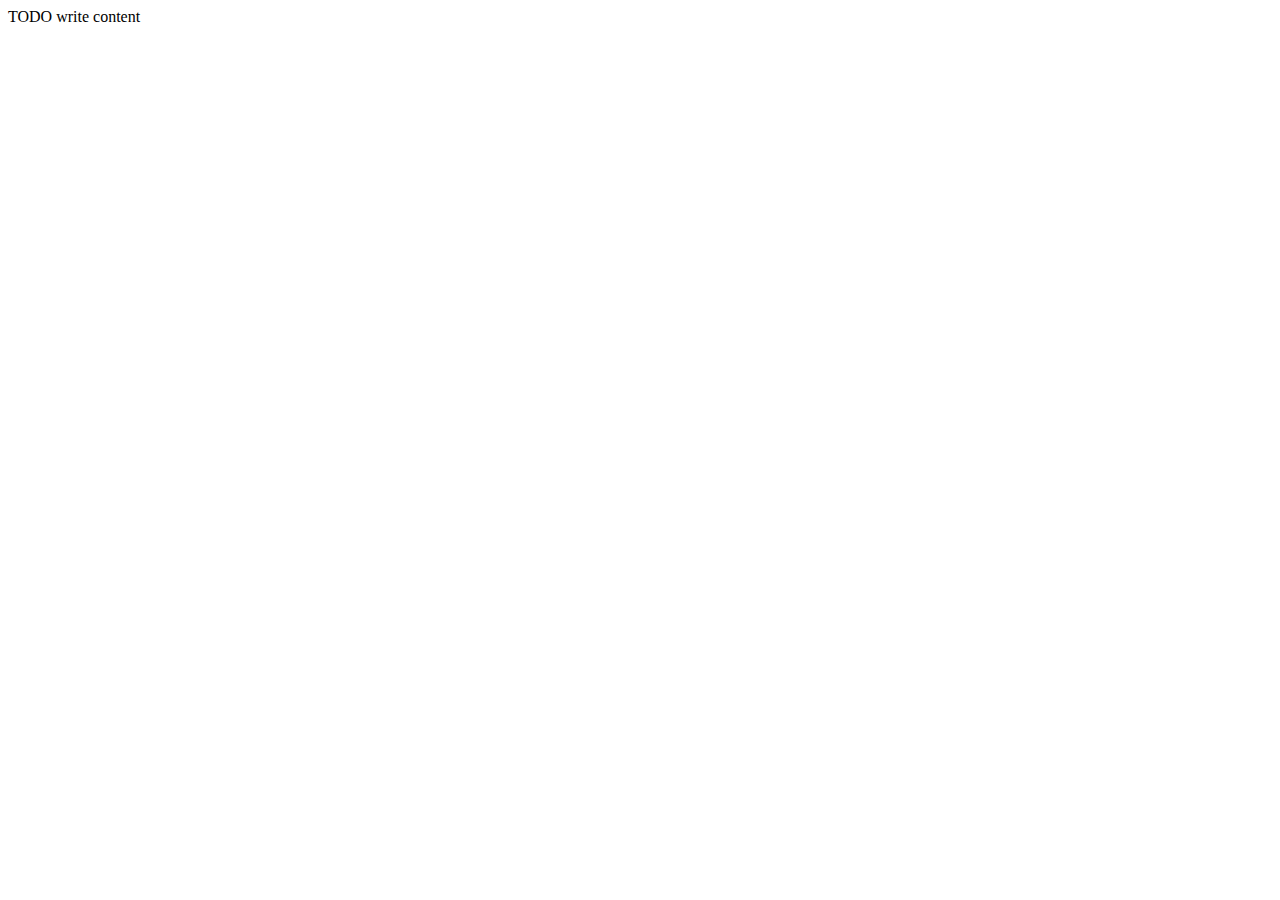
==== cv.html @ 323184f7 "Ajout d'une page CV + lien dans page d'accueil." ====
<!DOCTYPE html>
<!--
To change this license header, choose License Headers in Project Properties.
To change this template file, choose Tools | Templates
and open the template in the editor.
-->
<html>
    <head>
        <title>TODO supply a title</title>
        <meta charset="UTF-8">
        <meta name="viewport" content="width=device-width, initial-scale=1.0">
    </head>
    <body>
        <div>TODO write content</div>
    </body>
</html>
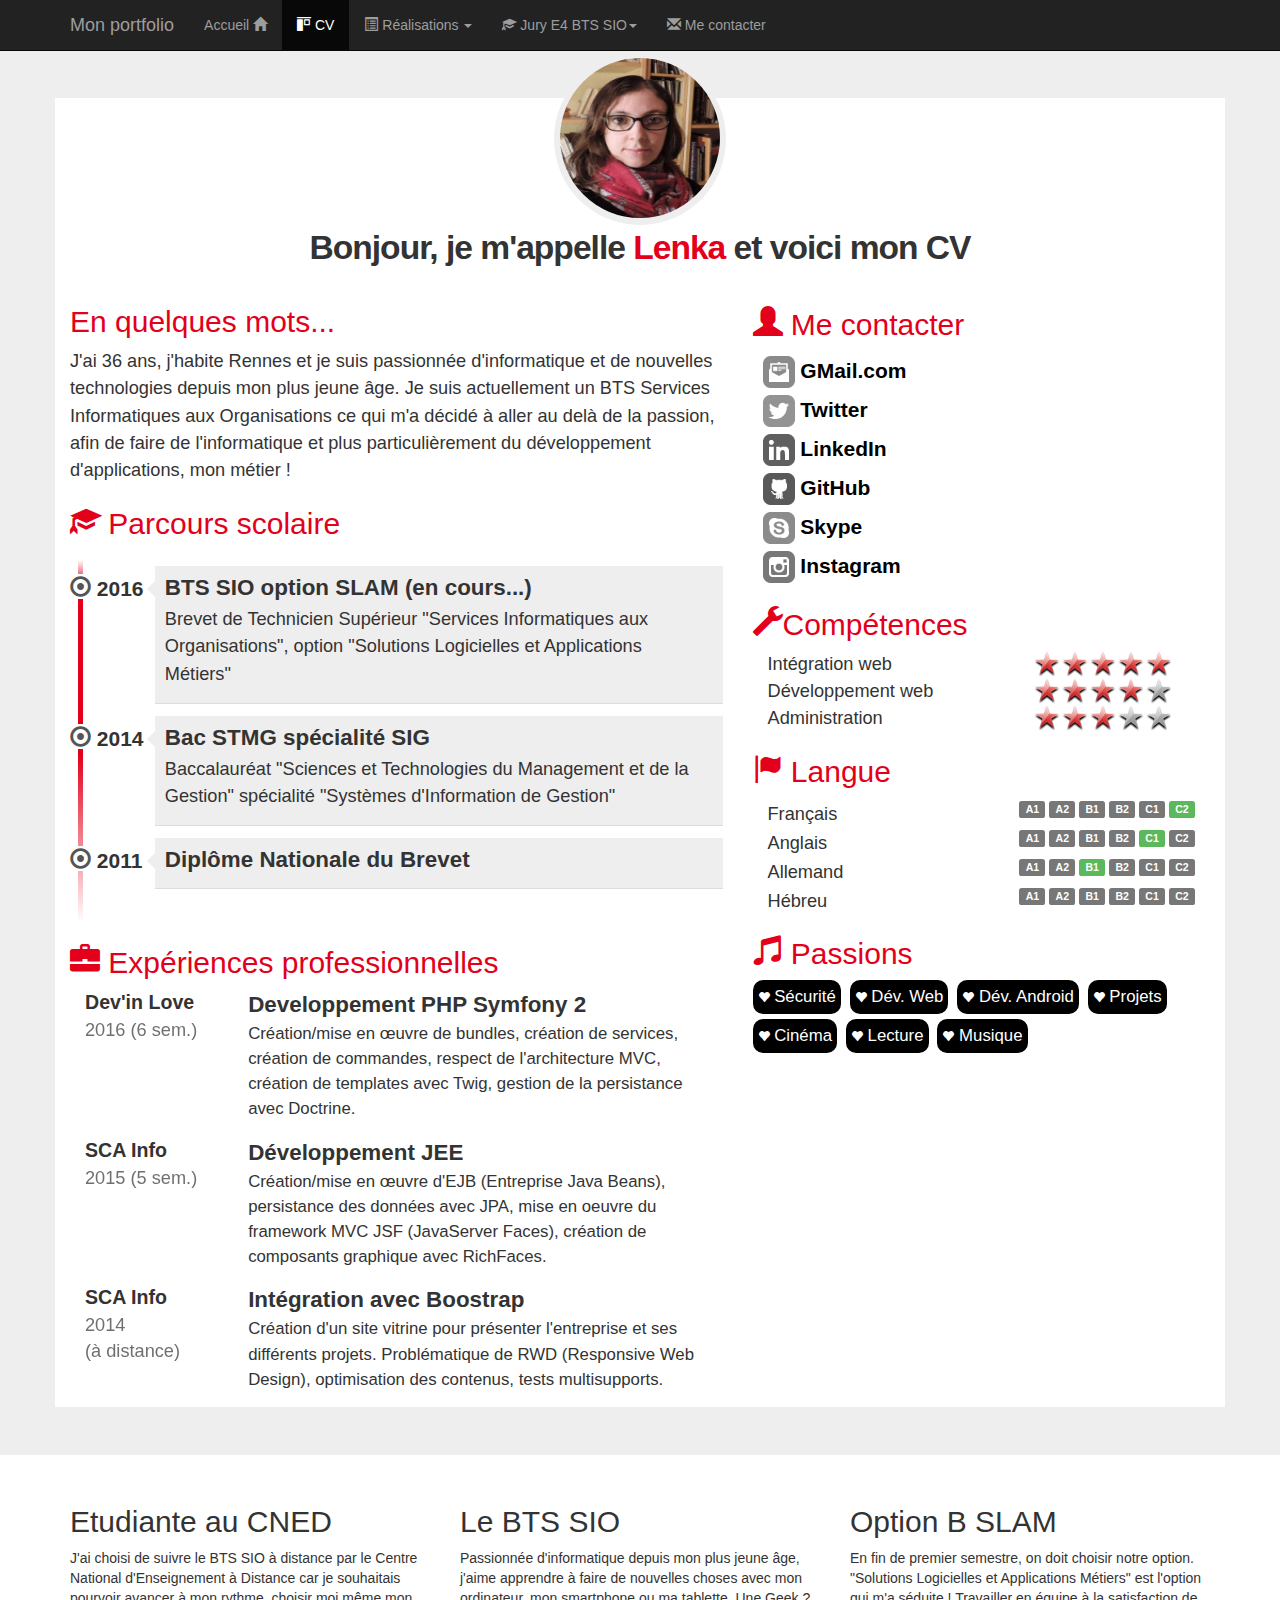
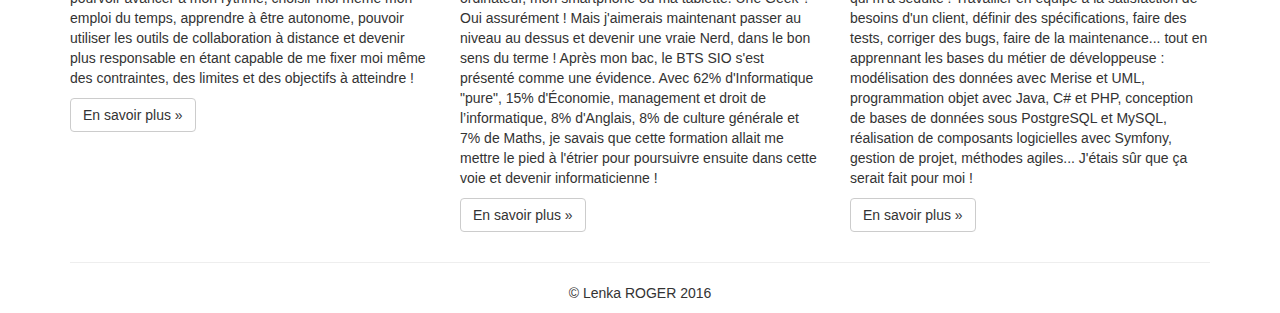
==== commit 1ba85be6: "Page CV complète" ====
--- a/cv.html
+++ b/cv.html
@@ -4,13 +4,407 @@
 To change this template file, choose Tools | Templates
 and open the template in the editor.
 -->
-<html>
+<html lang="fr">
     <head>
-        <title>TODO supply a title</title>
         <meta charset="UTF-8">
+        <meta http-equiv=""X-UA-Compatible" content="IE=edge">
         <meta name="viewport" content="width=device-width, initial-scale=1.0">
+        <!-- 3 first metas to put above join the head, the others under these tags -->
+        <!--balises de ref :  -->
+        <meta name="description" content="portfolio de Lenka ROGER - BTS SIO SLAM">
+        <meta name="author" content="Lenka ROGER">
+        <link rel="icon" href="favicon.ico" />
+        <title>Portfolio de Lenka ROGER (BTS SIO 2017)</title>
+        <!--Décla feuille de style Bootstrap simplifiée-->
+        <link href="css/bootstrap-3.3.7-dist/css/bootstrap.min.css" rel="stylesheet" />
+        <link href="css/styles.css" rel="stylesheet"/>
+        <link href="css/cv.css" rel="stylesheet"/>
     </head>
+    
     <body>
-        <div>TODO write content</div>
+        <!-- navbar -->
+        <nav class="navbar navbar-inverse navbar-fixed-top">
+            <div class="container">
+                <!--navbar pour navigation raccourcie (mobiles) -->
+                <div class="navbar-header">
+                    <button type="button" class="navbar-toggle" data-toggle="collapse" data-target="#navbar" aria-controls="navbar">
+                        <span class="sr-only">Navigation raccourcie</span>
+                        <span class="icon-bar"></span>
+                        <span class="icon-bar"></span>
+                        <span class="icon-bar"></span>
+                    </button>
+                    <a class="navbar-brand" href="#">Mon portfolio</a>
+                </div>
+                <!-- Contenu de la barre de navigation -->
+                <div id="navbar" class="navbar-collapse collapse">
+                    <ul class="nav navbar-nav">
+                        <li><a href="index.html">Accueil <span class="glyphicon glyphicon-home"></span></a></li>
+                        <li class="active"><a href="cv.html"><span class="glyphicon glyphicon-object-align-top"></span> CV</a></li>
+                        <li class="dropdown">
+                            <a href="#" class="dropdown-toggle" data-toggle="dropdown" role="button"><span class="glyphicon glyphicon-list-alt"></span> Réalisations <span class="caret"></span></a>
+                            <ul class="dropdown-menu" role="menu">
+                                <li role="presentation" class="dropdown-header">En autonomie</li>
+                                <li role="presentation"><a role="menuitem" href="#">Application Android</a></li>
+                                <li role="presentation"><a role="menuitem" href="#">Site web</a></li>
+                                <li role="presentation"><a role="menuitem" href="#">Études et analyses</a></li>
+                                <li role="presentation" class="divider"></li>
+                                <li role="presentation" class="dropdown-header">En entreprise</li>
+                                <li role="presentation"><a role="menuitem" href="#">Projet de 1ère année</a></li>
+                                <li role="presentation"><a role="menuitem" href="#">Projet de 2ème année</a></li>
+                            </ul>
+                        </li>
+                        <li class="dropdown">
+                            <a href="#" class="dropdown-toggle" data-toggle="dropdown" role="button">
+                                <span class="glyphicon glyphicon-education"></span> Jury E4 BTS SIO<span class="caret"></span>
+                            </a>
+                            <ul class="dropdown-menu" role="menu">
+                                <li role="presentation" class="dropdown-header">Documentation contexte</li>
+                                <li role="presentation"><a role="menuitem" href="#">Présentation</a></li>
+                                <li role="presentation"><a role="menuitem" href="#">Application</a></li>
+                                <li role="presentation"><a role="menuitem" href="#">Missions à réaliser</a></li>
+                                <li role="presentation"><a role="menuitem" href="#">Annexes</a></li>
+                                <li role="presentation" class="divider"></li>
+                                <li role="presentation" class="dropdown-header">Fiches d'examen</li>
+                                <li role="presentation"><a role="menuitem" href="#">Situation professionnelle n°1</a></li>
+                                <li role="presentation"><a role="menuitem" href="#">Situation professionnelle n°2</a></li>
+                                <li role="presentation" class="divider"></li>
+                                <li role="presentation" class="dropdown-header">Démonstrations</li>
+                                <li role="presentation"><a role="menuitem" href="#">Démo SP n°1</a></li>
+                                <li role="presentation"><a role="menuitem" href="#">Démo SP n°2</a></li>
+                                <li role="presentation" class="divider"></li>
+                                <li role="presentation" class="dropdown-header">Codes sources</li>
+                                <li role="presentation"><a role="menuitem" href="#">Sources SP n°1</a></li>
+                                <li role="presentation"><a role="menuitem" href="#">Sources SP n°2</a></li>
+                            </ul>
+                        </li>
+                        <li>
+                            <a href="#">
+                                <span class="glyphicon glyphicon-envelope"></span> Me contacter
+                            </a>
+                        </li> 
+                    </ul> 
+                </div><!-- navbar collapse -->
+            </div><!-- navbar collapse -->
+        </nav>
+        
+        <!-- CV --> 
+        <!-- Main jumbotron for a primary marketing message or call to action -->
+        <div class="jumbotron">
+            <div class="container">
+                <div class="row cadreCV">
+                    <div id="cv-entete" class="text-center">
+                        <div id="cv-photo">
+                            <img src="images/LenkaRoger.jpg" alt="Ma photo d'identité" />
+                        </div>     
+                        <div id="cv-intro">
+                            <h1>Bonjour, je m'appelle <span>Lenka</span> et voici mon CV</h1>
+                        </div>
+                    </div>
+                </div>
+                <div class="row cadreCV">
+                    <div class="col-xs-12 col-sm-7">
+                        <!----Partie gauche ----->
+                        <div class="rubrique">
+                            <h2>En quelques mots...</h2>
+                            <p>J'ai 36 ans, j'habite Rennes et je suis passionnée d'informatique et de 
+                                nouvelles technologies depuis mon plus jeune âge. Je suis actuellement un 
+                                BTS Services Informatiques aux Organisations ce qui m'a décidé à aller au 
+                                delà de la passion, afin de faire de l'informatique et plus particulièrement      
+                                du développement d'applications, mon métier !</p>
+                        </div>
+                        <div class="rubrique">
+                            <h2><span class="glyphicon glyphicon-education"></span> Parcours scolaire</h2>
+                            <ul id="parcours" class="clearfix">
+                                <li>
+                                    <div class="date pull-left">
+                                        <span class="glyphicon glyphicon-record"></span>&nbsp;2016
+                                    </div>
+                                    <div class="details pull-right">
+                                        <h3>BTS SIO option SLAM (en cours...)</h3>
+                                        <p>Brevet de Technicien Supérieur "Services Informatiques aux 
+                                            Organisations", option "Solutions Logicielles et Applications 
+                                            Métiers"
+                                        </p>
+                                    </div>
+                                </li>
+                                <li>
+                                    <div class="date pull-left">
+                                        <span class="glyphicon glyphicon-record"></span>&nbsp;2014
+                                    </div>
+                                    <div class="details pull-right">
+                                        <h3>Bac STMG spécialité SIG</h3>
+                                        <p>Baccalauréat "Sciences et Technologies du Management et de la 
+                                            Gestion" spécialité "Systèmes d'Information de Gestion"
+                                        </p>
+                                    </div>
+                                </li>
+                                <li>
+                                    <div class="date pull-left">
+                                        <span class="glyphicon glyphicon-record"></span>&nbsp;2011
+                                    </div>
+                                    <div class="details pull-right">
+                                        <h3>Diplôme Nationale du Brevet</h3>
+                                        <p></p>
+                                    </div>
+                                </li>
+                            </ul>
+                        </div>
+                        <div class="rubrique">
+                            <h2><span class="glyphicon glyphicon-briefcase"></span> 
+                                Expériences professionnelles</h2>
+                            <div class="experience clearfix">
+                                <div class="col-xs-3">
+                                    <div class="lieu">Dev'in Love</div>
+                                    <div class="date">2016 (6 sem.)</div>
+                                </div>
+                                <div class="col-xs-9">
+                                    <div class="profession">Developpement PHP Symfony 2</div>
+                                    <div class="details">Création/mise en œuvre de bundles, création de 
+                                        services, création de commandes, respect de l'architecture MVC, 
+                                        création de templates avec Twig, gestion de la persistance avec 
+                                        Doctrine.
+                                    </div>
+                                </div>
+                            </div>
+                            <div class="experience clearfix">
+                                <div class="col-xs-3">
+                                    <div class="lieu">SCA Info</div>
+                                    <div class="date">2015 (5 sem.)</div>
+                                </div>
+                                <div class="col-xs-9">
+                                    <div class="profession">Développement JEE</div>
+                                    <div class="details">Création/mise en œuvre d'EJB (Entreprise Java 
+                                        Beans), persistance des données avec JPA, mise en oeuvre du framework 
+                                        MVC JSF (JavaServer Faces), création de composants graphique avec 
+                                        RichFaces.
+                                    </div>
+                                </div>
+                            </div>
+                            <div class="experience clearfix">
+                                <div class="col-xs-3">
+                                    <div class="lieu">SCA Info</div>
+                                    <div class="date">2014<br />(à distance)</div>
+                                </div>
+                                <div class="col-xs-9">
+                                    <div class="profession">Intégration avec Boostrap</div>
+                                    <div class="details">Création d'un site vitrine pour présenter 
+                                        l'entreprise et ses différents projets. Problématique de RWD 
+                                        (Responsive Web Design), optimisation des contenus, tests 
+                                        multisupports.
+                                    </div>
+                                </div>
+                            </div>
+                        </div>
+                    </div>
+                    <div class="col-xs-12 col-sm-5">
+                        <!----Partie droite ----->
+                        <div class="rubrique clearfix">
+                            <h2><span class="glyphicon glyphicon-user"></span> Me contacter</h2>
+                            <div class="meContacter">
+                                <div class="details pull-left">
+                                    <a href="mailto:amelia.pilou@gmail.com?subject=Contact depuis le CV en ligne" title="Mail de Amélia Pilou">
+                                        <img class="contact-icon" src="images/cv/mail-dreamstale47.png" alt="Icone de mail" /> GMail.com
+                                    </a>
+                                </div>
+                            </div>
+                            <div class="meContacter">
+                                <div class="details pull-left">
+                                    <a href="https://twitter.com/AmeliaPILOU" title="Lien vers la page Twitter de @AmeliaPilou">
+                                        <img class="contact-icon" src="images/cv/twitter-dreamstale71.png" alt="Icone de Twitter" /> Twitter
+                                    </a>
+                                </div>
+                            </div>
+                            <div class="meContacter">
+                                <div class="details pull-left">
+                                    <a href="http://fr.linkedin.com/in/ameliaPilou" title="Lien vers le profil LinkedIn de Amélia Pilou">
+                                        <img class="contact-icon" src="images/cv/linkedin-dreamstale45.png" alt="Icone de LinkedIn" /> LinkedIn
+                                    </a>
+                                </div>
+                            </div>
+                            <div class="meContacter">
+                                <div class="details pull-left">
+                                    <a href="https://github.com/AmeliaPilou/" title="Lien vers le profil GitHub d'Amélia Pilou">
+                                        <img class="contact-icon" src="images/cv/github2-dreamstale35.png" alt="Icone de GitHub" /> GitHub
+                                    </a>
+                                </div>
+                            </div>
+                            <div class="meContacter">
+                                <div class="details pull-left">
+                                    <a href="skype:ameliapilou?userinfo" title="Lien vers le profil Skype d'Amélia Pilou">
+                                        <img class="contact-icon" src="images/cv/skype-dreamstale61.png" alt="Icone de Skype" /> Skype
+                                    </a>
+                                </div>
+                            </div>
+                            <div class="meContacter">
+                                <div class="details pull-left">
+                                    <a href="https://instagram.com/AmeliaPilou" title="Lien vers le profil Instagram d'Amélia Pilou">
+                                        <img class="contact-icon" src="images/cv/instagram-dreamstale43.png" alt="Icone de Instagram" /> Instagram
+                                    </a>
+                                </div>
+                            </div>
+                        </div>
+                        <div id="competences" class="rubrique">
+                            <h2><span class="glyphicon glyphicon-wrench"></span>Compétences</h2>
+                            <div class="container">
+                                <div class="libelle">Intégration web</div>
+                                <div class="classement classement5"></div>
+                            </div>
+                            <div class="container">
+                                <div class="libelle">Développement web</div>
+                                <div class="classement classement4"></div>
+                            </div>
+                            <div class="container">
+                                <div class="libelle">Administration</div>
+                                <div class="classement classement3"></div>
+                            </div>
+                        </div>
+                        <div id="langues" class="rubrique">
+                            <h2><span class="glyphicon glyphicon-flag"></span> Langue</h2>
+                            <div class="container">
+                                <div class="langue">Français</div>
+                                <div class="niveau">
+                                    <span class="label label-default">A1</span>
+                                    <span class="label label-default">A2</span>
+                                    <span class="label label-default">B1</span>
+                                    <span class="label label-default">B2</span>
+                                    <span class="label label-default">C1</span>
+                                    <span class="label label-success">C2</span>
+                                </div>
+                            </div>
+                            <div class="container">
+                                <div class="langue">Anglais</div>
+                                <div class="niveau">
+                                    <span class="label label-default">A1</span>
+                                    <span class="label label-default">A2</span>
+                                    <span class="label label-default">B1</span>
+                                    <span class="label label-default">B2</span>
+                                    <span class="label label-success">C1</span>
+                                    <span class="label label-default">C2</span>
+                                </div>
+                            </div>
+                            <div class="container">
+                                <div class="langue">Allemand</div>
+                                <div class="niveau">
+                                    <span class="label label-default">A1</span>
+                                    <span class="label label-default">A2</span>
+                                    <span class="label label-success">B1</span>
+                                    <span class="label label-default">B2</span>
+                                    <span class="label label-default">C1</span>
+                                    <span class="label label-default">C2</span>
+                                </div>
+                            </div>
+                            <div class="container">
+                                <div class="langue">Hébreu</div>
+                                <div class="niveau">
+                                    <span class="label label-default">A1</span>
+                                    <span class="label label-default">A2</span>
+                                    <span class="label label-default">B1</span>
+                                    <span class="label label-default">B2</span>
+                                    <span class="label label-default">C1</span>
+                                    <span class="label label-default">C2</span>
+                                </div>
+                            </div>
+                        </div>
+                        <div class="rubrique">
+                            <h2><span class="glyphicon glyphicon-music"></span> Passions</h2>
+                            <div class="passion">
+                                <span class="glyphicon glyphicon-heart"></span> Sécurité
+                            </div>
+                            <div class="passion">
+                                <span class="glyphicon glyphicon-heart"></span> Dév. Web
+                            </div>
+                            <div class="passion">
+                                <span class="glyphicon glyphicon-heart"></span> Dév. Android
+                            </div>
+                            <div class="passion">
+                                <span class="glyphicon glyphicon-heart"></span> Projets
+                            </div>
+                            <div class="passion">
+                                <span class="glyphicon glyphicon-heart"></span> Cinéma
+                            </div>
+                            <div class="passion">
+                                <span class="glyphicon glyphicon-heart"></span> Lecture
+                            </div>
+                            <div class="passion">
+                                <span class="glyphicon glyphicon-heart"></span> Musique
+                            </div>
+                        </div>
+                    </div>
+                </div>                
+            </div>
+        </div>
+        
+        <footer>
+            <div class="container">
+                <div class="row">
+                    <div class="col-md-4">
+                        <h2>Etudiante au CNED</h2>
+                        <p>J'ai choisi de suivre le BTS SIO à distance par le Centre
+                            National d'Enseignement à Distance car je souhaitais 
+                            pourvoir avancer à mon rythme, choisir moi même mon 
+                            emploi du temps, apprendre à être autonome, pouvoir 
+                            utiliser les outils de collaboration à distance et 
+                            devenir plus responsable en étant capable de me fixer
+                            moi même des contraintes, des limites et des objectifs
+                            à atteindre !
+                        </p>
+                        <p>
+                            <a class="btn btn-default" href="http://www.cned.fr" target="_blank" role="button">En savoir plus &raquo;</a>
+                        </p>
+                    </div>
+                    <div class="col-md-4">
+                        <h2>Le BTS SIO</h2>
+                        <p>Passionnée d'informatique depuis mon plus jeune âge, j'aime
+                            apprendre à faire de nouvelles choses avec mon ordinateur,
+                            mon smartphone ou ma tablette. Une Geek ? Oui assurément !
+                            Mais j'aimerais maintenant passer au niveau au dessus et devenir
+                            une vraie Nerd, dans le bon sens du terme ! Après mon bac, le BTS SIO
+                            s'est présenté comme une évidence. Avec 62% d'Informatique "pure",
+                            15% d'Économie, management et droit de l’informatique, 8%
+                            d'Anglais, 8% de culture générale et 7% de Maths, je savais
+                            que cette formation allait me mettre le pied à l'étrier
+                            pour poursuivre ensuite dans cette voie et devenir informaticienne !                            
+                        </p>
+                        <p><a class="btn btn-default" 
+                         href="https://fr.wikipedia.org/wiki/Brevet_de_technicien_sup%C3%A9rieur_-_Services_informatiques_aux_organisations" 
+                         target="_blank" role="button">En savoir plus &raquo;</a>
+                        </p>
+                    </div>
+                    <div class="col-md-4">
+                        <h2>Option B SLAM</h2>
+                        <p>En fin de premier semestre, on doit choisir notre option.
+                            "Solutions Logicielles et Applications Métiers" est
+                            l'option qui m'a séduite&nbsp;! Travailler en équipe 
+                            à la satisfaction de besoins d'un client, définir des
+                            spécifications, faire des tests, corriger des bugs, 
+                            faire de la maintenance... tout en apprennant les bases
+                            du métier de développeuse :  modélisation des données 
+                            avec Merise et UML, programmation objet avec Java, C# 
+                            et PHP, conception de bases de données sous PostgreSQL
+                            et MySQL, réalisation de composants logicielles avec
+                            Symfony, gestion de projet, méthodes agiles... J'étais
+                            sûr que ça serait fait pour moi !                            
+                        </p>
+                        <p>
+                            <a class="btn btn-default"
+                               href="http://www.onisep.fr/Ressources/Univers-Formation/Formations
+                               /Post-bac/BTS-Services-informatiques-aux-organisations-option-B-solutions
+                               -logicielles-et-applications-metiers" target="_blank" role="button">
+                                En savoir plus &raquo;</a>
+                        </p>
+                    </div>
+                </div>  
+                <hr />
+                <p id="copyright">&copy; Lenka ROGER 2016</p>
+            </div>
+        </footer>
+        
+        <!-- Bootstrap core JavaScript
+        ================================================== -->
+        <!-- Placed at the end of the document so the pages load faster -->
+        <script src="https://ajax.googleapis.com/ajax/libs/jquery/1.11.2/jquery.min.js"></script>
+        <script src="css/bootstrap-3.3.7-dist/js/bootstrap.min.js"></script>
+        <!-- IE10 viewport hack for Surface/desktop Windows 8 bug -->
+        <script src="css/bootstrap-3.3.7-dist/js/ie10-viewport-bug-workaround.js"></script>
     </body>
 </html>
--- a/css/styles.css
+++ b/css/styles.css
@@ -0,0 +1,10 @@
+/* 
+    Created on : Dec 7, 2016, 6:16:15 PM
+    Author     : nymroe
+*/
+#maPhoto {
+    margin-right: 10px;
+}
+#copyright {
+    text-align: center;
+}
--- a/css/cv.css
+++ b/css/cv.css
@@ -0,0 +1,200 @@
+/* 
+    Created on : Dec 7, 2016, 6:39:00 PM
+    Author     : nymroe
+*/
+body { 
+    padding-top: 50px;
+}
+.cadreCV { 
+    background: white;
+}
+
+/*********************************
+*      En tête du CV             *
+*********************************/
+#cv-entete { margin-top: -45px; }
+
+#cv-photo {
+    width: 172px;
+    height: 172px;
+    border-radius: 50%;
+    overflow: hidden;
+    padding: 5px;
+    background: #eee;
+    display: inline-block;
+}
+#cv-photo img { width: 160px; height: 160px; border-radius: 50%; }
+
+#cv-intro h1 {
+    margin: 0;
+    padding: 0;
+    font-size: 2.4em;
+    font-weight: 700;
+    letter-spacing: -1px;
+}
+
+#cv-intro h1 span { color: rgb(226,0,26); }
+
+#cv-intro:after {
+    background: url('images/ligne.png'); /* Dossier "images" est un
+                                            sous-dossier de "css" (à créer) */
+    width: 100%;
+    height: 3px;
+    margin-top: 15px;
+    content: '';
+    display: block;
+}
+
+/****************************************
+*     Rubriques
+****************************************/
+.rubrique { margin-bottom: 15px; }
+.rubrique h2 { color: rgb(226,0,26); }
+.rubrique h2:before{ margin-right: 5px; }
+.rubrique p{ font-size: 1.3em; line-height: 1.5em; }
+
+/**************************
+* Parcours scolaire      *
+**************************/
+#parcours {
+    margin-top: 20px;
+    position: relative;
+    padding: 1em 0;
+    list-style: none;
+}
+#parcours:before {
+    width: 5px;
+    height: 100%;
+    position: absolute;
+    left: 7.8px;
+    top: 0;
+    display: block;
+    background: linear-gradient(to bottom, #ffffff 0%, #E2001A 7%, #E2001A, #ffffff 100%);
+}
+#parcours li{ width: 100%; z-index: 2; position: relative; float: left; }
+#parcours .date .glyphicon-record:before { background: #FFFFFF; color: #555; }
+#parcours .date{ width: 75px; background-color: rgba(0, 0, 0, 0);
+                 font-size: 1.5em; font-weight: 700; display: inline-block; }
+#parcours .details{ width: 325px; display: inline-block; background: #eee;
+                    position: relative; padding: 10px 10px 0 10px;
+                    border-bottom: 1px solid #ddd; margin: -8px 0 20px 0; }
+#parcours .details:after { content: ''; position: absolute; top: 15px;
+                           right: 0; left: -16px; height: 0; width: 0;
+                           border: solid transparent; border-right-color: #eee;
+                           border-width: 8px; pointer-events: none; }
+#parcours .details h3{ font-size: 1.6em; margin: 0; padding: 0;
+                       font-weight: 700; }
+#parcours .details p{ font-size: 1.3em; margin-top: 5px; padding: 0; }
+
+/* Pour empècher la déformation du parcours scolaire selon la STA */
+
+@media (min-width: 500px) {
+  #parcours .date { width: 20%; }
+  #parcours .details { width: 80%;}
+}
+@media (min-width: 768px) {
+  #parcours .date { width: 20%; }
+  #parcours .details { width: 80%; }
+}
+@media (min-width: 992px) {
+  #parcours .date { width: 15%; }
+    #parcours .details { width: 84%; }
+}
+@media (min-width: 1200px) {
+    #parcours .date { width: 13%; }
+    #parcours .details { width: 87%; }
+}
+/*************************************
+* Expériences professionnelles       *
+*************************************/
+.experience {
+    margin-bottom: 15px;
+}
+.experience .lieu {
+    font-size: 1.4em; font-weight: bold;
+}
+.experience .date {
+    font-size: 1.3em; opacity: 0.7;
+}
+.experience .profession {
+    font-size: 1.6em; font-weight: bold;
+}
+.experience .details {
+    font-size: 1.2em; line-height: 1.5em;
+}
+/**************************************
+*            Me contacter             *
+**************************************/
+.meContacter {
+    clear: both;
+}
+.meContacter .details {
+    width: 80%;
+    margin-left: 10px;
+    margin-top: 3px;
+    font-size: 1.5em;
+    font-weight: 700;
+}
+.contact-icon {
+    filter: grayscale(1); -webkit-filter: grayscale(1);
+    -moz-filter: grayscale(1); -ms-filter: grayscale(1);
+    -o-filter: grayscale(1); height: 32px; width: 32px;
+    margin: 2px 0;
+}
+.meContacter a, .meContacter a:hover {
+    text-decoration: none;
+    color: black;
+}
+.meContacter a:hover>img {
+    filter: grayscale(0); -webkit-filter: grayscale(0);
+    -moz-filter: grayscale(0); -ms-filter: grayscale(0);
+    -o-filter: grayscale(0);
+}
+/***************************
+*   Compétences            *
+***************************/
+#competences .container .libelle { 
+    float: left; 
+    font-size: 1.3em; 
+}
+#competences .container .classement { 
+    float: right;
+    background: scroll transparent url(images/Red-Rating-Stars.png) no-repeat;
+    width: 160px; height: 27px; 
+}
+#competences .container .classement0 { background-position: 0 -142px; }
+#competences .container .classement1 { background-position: 0 -112px; }
+#competences .container .classement2 { background-position: 0 -84px; }
+#competences .container .classement3 { background-position: 0 -56px; }
+#competences .container .classement4 { background-position: 0 -28px; }
+#competences .container .classement5 { background-position: 0 0px; }
+/*************************
+*       Langues          *
+*************************/
+#langues .langue, #langues niveau{
+    font-size: 1.3em;
+    float: left;
+}
+#langues .langue {
+    padding-top: 3px;
+}
+#langues .niveau {
+    float: right;
+}
+/***********************
+*      Passions        *
+***********************/
+.passion {
+    color: #fff;
+    display: inline-block;
+    margin-right: 5px;
+    margin-bottom: 5px;
+    padding: 5px 5px 5px 5px;
+    background: #000;
+    position: relative;
+    font-size: 1.2em;
+    border-radius: 10px;
+}
+.passion .glyphicon {
+    font-size: 0.7em;
+}